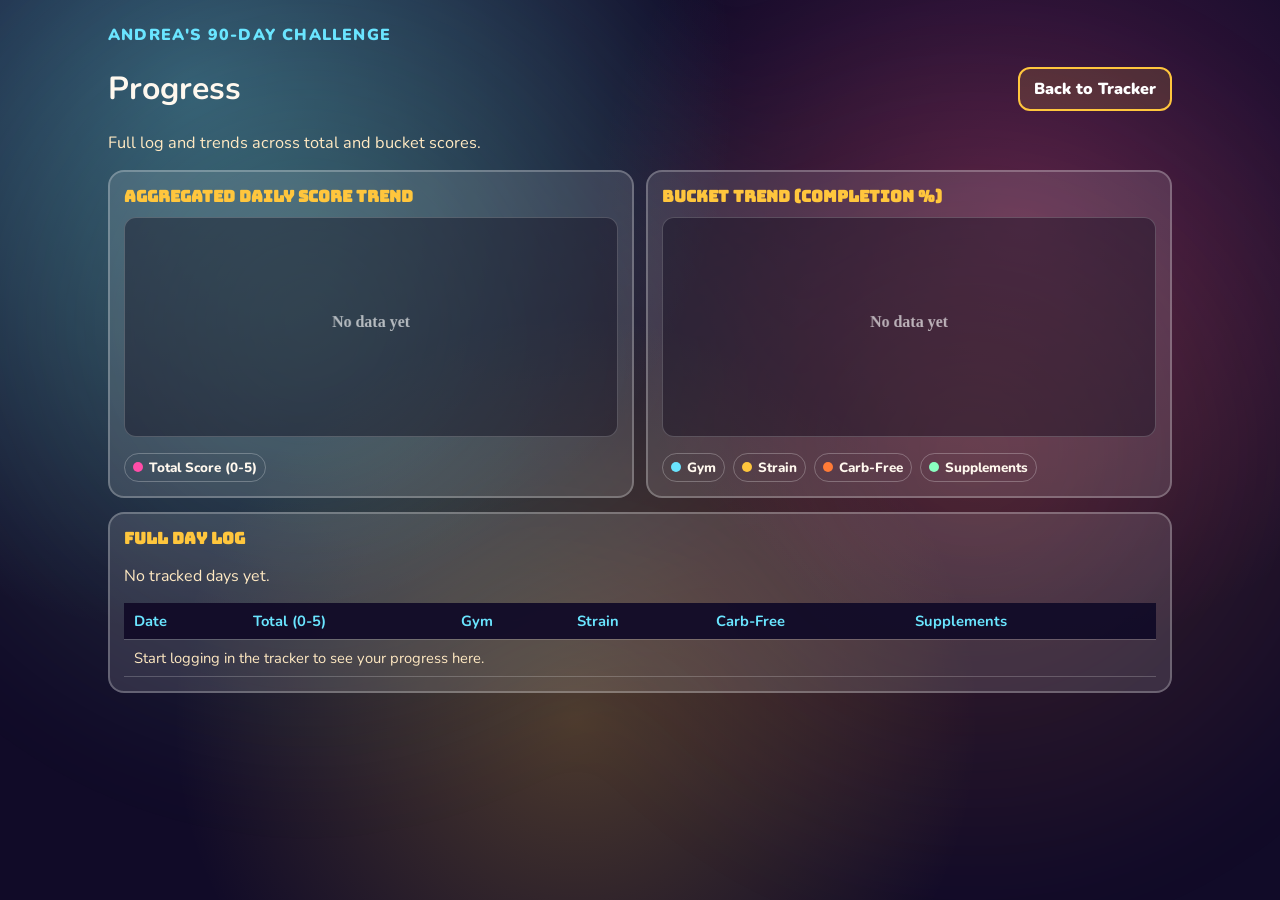
==== progress.html @ e8cfbc8a "Add progress page with logs and trend charts" ====
<!doctype html>
<html lang="en">
  <head>
    <meta charset="UTF-8" />
    <meta name="viewport" content="width=device-width, initial-scale=1.0" />
    <title>RoadTo-300 Progress</title>
    <link rel="preconnect" href="https://fonts.googleapis.com" />
    <link rel="preconnect" href="https://fonts.gstatic.com" crossorigin />
    <link
      href="https://fonts.googleapis.com/css2?family=Bungee:wght@400&family=Nunito:wght@500;700;900&display=swap"
      rel="stylesheet"
    />
    <link rel="stylesheet" href="./styles.css" />
  </head>
  <body>
    <div class="background-glow" aria-hidden="true"></div>

    <main class="progress-shell">
      <header class="progress-header">
        <div>
          <p class="eyebrow">Andrea's 90-Day Challenge</p>
          <h1>Progress</h1>
          <p class="subtitle">Full log and trends across total and bucket scores.</p>
        </div>
        <a href="./index.html" class="ghost-button back-link">Back to Tracker</a>
      </header>

      <section class="progress-grid">
        <article class="chart-card">
          <h2 class="chart-title">Aggregated Daily Score Trend</h2>
          <canvas id="totalTrendCanvas" class="chart-canvas" width="540" height="220"></canvas>
          <div class="chart-legend" id="totalLegend"></div>
        </article>

        <article class="chart-card">
          <h2 class="chart-title">Bucket Trend (Completion %)</h2>
          <canvas id="bucketTrendCanvas" class="chart-canvas" width="540" height="220"></canvas>
          <div class="chart-legend" id="bucketLegend"></div>
        </article>
      </section>

      <section class="log-card">
        <h2 class="chart-title">Full Day Log</h2>
        <p class="muted" id="logMeta">Loading...</p>
        <div class="log-scroll">
          <table class="log-table">
            <thead>
              <tr>
                <th>Date</th>
                <th>Total (0-5)</th>
                <th>Gym</th>
                <th>Strain</th>
                <th>Carb-Free</th>
                <th>Supplements</th>
              </tr>
            </thead>
            <tbody id="logTableBody"></tbody>
          </table>
        </div>
      </section>
    </main>

    <script src="./progress.js"></script>
  </body>
</html>
---- styles.css ----
:root {
  --bg: #110b28;
  --panel: rgba(255, 255, 255, 0.12);
  --panel-strong: rgba(255, 255, 255, 0.2);
  --text: #fff8ee;
  --muted: #ffe9c2;
  --mint: #8affc1;
  --sun: #ffc63d;
  --orange: #ff7b37;
  --pink: #ff4da8;
  --sky: #6ae5ff;
}

* {
  box-sizing: border-box;
}

body {
  margin: 0;
  min-height: 100vh;
  font-family: "Nunito", sans-serif;
  color: var(--text);
  background:
    radial-gradient(circle at 15% 10%, rgba(106, 229, 255, 0.32), transparent 40%),
    radial-gradient(circle at 80% 25%, rgba(255, 77, 168, 0.24), transparent 35%),
    radial-gradient(circle at 45% 80%, rgba(255, 198, 61, 0.25), transparent 40%),
    var(--bg);
  overflow-x: hidden;
}

.background-glow {
  position: fixed;
  inset: -15vmax;
  background:
    radial-gradient(circle at 30% 40%, rgba(138, 255, 193, 0.2), transparent 35%),
    radial-gradient(circle at 70% 50%, rgba(255, 123, 55, 0.2), transparent 35%);
  filter: blur(40px);
  z-index: -2;
  animation: drift 10s ease-in-out infinite alternate;
}

@keyframes drift {
  from {
    transform: translateY(-2%) translateX(-1%);
  }
  to {
    transform: translateY(2%) translateX(1%);
  }
}

.menu-toggle {
  position: fixed;
  top: 16px;
  left: 16px;
  z-index: 30;
  width: 48px;
  height: 48px;
  padding: 10px 9px;
  border: 2px solid rgba(255, 255, 255, 0.35);
  border-radius: 14px;
  background: rgba(17, 11, 40, 0.72);
  backdrop-filter: blur(8px);
  display: grid;
  gap: 6px;
  cursor: pointer;
}

.menu-toggle span {
  display: block;
  width: 100%;
  height: 3px;
  border-radius: 999px;
  background: var(--sky);
}

.menu-backdrop {
  position: fixed;
  inset: 0;
  z-index: 18;
  background: rgba(6, 3, 18, 0.56);
}

.app-menu {
  position: fixed;
  top: 0;
  left: 0;
  z-index: 20;
  width: min(320px, 85vw);
  height: 100vh;
  padding: 84px 16px 20px;
  transform: translateX(-105%);
  transition: transform 0.25s ease;
  background: linear-gradient(155deg, rgba(17, 11, 40, 0.95), rgba(48, 20, 78, 0.95));
  border-right: 2px solid rgba(255, 255, 255, 0.24);
  backdrop-filter: blur(10px);
}

.app-menu.is-open {
  transform: translateX(0);
}

.app-menu h2 {
  margin: 0 0 12px;
  color: var(--sun);
  font-family: "Bungee", sans-serif;
  font-size: 1.05rem;
}

.menu-action {
  display: block;
  width: 100%;
  border: 2px solid rgba(255, 198, 61, 0.95);
  border-radius: 12px;
  background: rgba(255, 198, 61, 0.12);
  color: #fff;
  text-align: left;
  font: inherit;
  font-weight: 900;
  line-height: 1.3;
  padding: 10px 12px;
  cursor: pointer;
  margin-bottom: 10px;
}

.menu-link {
  text-decoration: none;
}

.app-shell {
  max-width: 1100px;
  margin: 0 auto;
  padding: 24px 18px 40px;
}

.hero h1 {
  margin: 0;
  font-family: "Bungee", sans-serif;
  letter-spacing: 1px;
  font-size: clamp(2rem, 5vw, 3.4rem);
  color: var(--sun);
  text-shadow: 0 4px 0 rgba(0, 0, 0, 0.22);
}

.eyebrow {
  margin: 0 0 4px;
  color: var(--sky);
  font-weight: 900;
  text-transform: uppercase;
  letter-spacing: 1.2px;
}

.subtitle {
  margin: 8px 0 0;
  color: var(--muted);
  font-size: 1.02rem;
}

.control-panel {
  margin-top: 20px;
  padding: 14px;
  border: 2px solid rgba(255, 255, 255, 0.22);
  background: linear-gradient(130deg, var(--panel), rgba(17, 11, 40, 0.3));
  backdrop-filter: blur(7px);
  border-radius: 18px;
  display: grid;
  grid-template-columns: auto minmax(180px, 240px) auto auto;
  gap: 10px;
  align-items: center;
}

label {
  font-weight: 800;
}

input[type="date"],
input[type="number"] {
  width: 100%;
  border: 2px solid rgba(255, 255, 255, 0.35);
  border-radius: 12px;
  background: rgba(18, 12, 38, 0.78);
  color: #fff;
  padding: 9px 10px;
  font: inherit;
  font-weight: 800;
}

input:focus {
  outline: 2px solid var(--sky);
  outline-offset: 1px;
}

input[type="checkbox"] {
  width: 24px;
  height: 24px;
  accent-color: var(--mint);
  justify-self: end;
}

.ghost-button {
  border: 2px solid var(--sun);
  background: rgba(255, 198, 61, 0.14);
  color: #fff;
  border-radius: 12px;
  font: inherit;
  font-weight: 900;
  padding: 9px 14px;
  cursor: pointer;
  transition: transform 0.15s ease;
}

.ghost-button:hover {
  transform: translateY(-1px);
}

.score-pill {
  justify-self: end;
  font-weight: 900;
  padding: 8px 14px;
  border-radius: 999px;
  background: linear-gradient(90deg, rgba(106, 229, 255, 0.3), rgba(138, 255, 193, 0.3));
  border: 2px solid rgba(255, 255, 255, 0.28);
}

.cards-grid {
  margin-top: 20px;
  display: grid;
  grid-template-columns: repeat(auto-fit, minmax(230px, 1fr));
  gap: 14px;
}

.tracker-card {
  border-radius: 18px;
  border: 2px solid rgba(255, 255, 255, 0.22);
  padding: 14px;
  background: linear-gradient(145deg, var(--panel), rgba(255, 255, 255, 0.06));
  transform: translateY(14px);
  opacity: 0;
  animation: pop-in 0.5s ease forwards;
}

.tracker-card:nth-child(2) {
  animation-delay: 0.06s;
}

.tracker-card:nth-child(3) {
  animation-delay: 0.12s;
}

.tracker-card:nth-child(4) {
  animation-delay: 0.18s;
}

@keyframes pop-in {
  to {
    opacity: 1;
    transform: translateY(0);
  }
}

.tracker-card h2 {
  margin: 0;
  color: var(--sky);
  font-family: "Bungee", sans-serif;
  font-size: 1.2rem;
}

.card-note {
  margin: 6px 0 12px;
  color: var(--muted);
}

.field-row {
  display: grid;
  grid-template-columns: 1fr 94px;
  align-items: center;
  gap: 8px;
  margin-bottom: 8px;
}

.binary-row {
  grid-template-columns: 1fr auto;
}

.progress-wrap {
  margin-top: 10px;
}

.progress-wrap p {
  margin: 6px 0 0;
  text-align: right;
  font-weight: 900;
}

.progress-bar {
  height: 14px;
  border-radius: 999px;
  background: rgba(255, 255, 255, 0.18);
  overflow: hidden;
}

.progress-bar span {
  display: block;
  height: 100%;
  width: 0;
  border-radius: inherit;
  background: linear-gradient(90deg, var(--orange), var(--pink));
  transition: width 0.25s ease;
}

.tracker-card.is-complete {
  border-color: rgba(138, 255, 193, 0.85);
  box-shadow: 0 0 0 2px rgba(138, 255, 193, 0.2);
}

.tracker-card.is-complete .progress-bar span {
  background: linear-gradient(90deg, #6fffbe, #6ae5ff);
}

.summary-strip,
.insight-card {
  margin-top: 18px;
  padding: 14px;
  border-radius: 16px;
  border: 2px solid rgba(255, 255, 255, 0.25);
  background: var(--panel);
}

.summary-strip {
  display: grid;
  grid-template-columns: repeat(auto-fit, minmax(140px, 1fr));
  gap: 10px;
}

.summary-label {
  margin: 0;
  color: var(--muted);
  font-weight: 800;
}

.summary-value {
  margin: 2px 0 0;
  font-size: 1.3rem;
  font-weight: 900;
}

.insights-section {
  display: grid;
  grid-template-columns: repeat(auto-fit, minmax(280px, 1fr));
  gap: 12px;
}

.insight-card h3 {
  margin: 0 0 10px;
  font-family: "Bungee", sans-serif;
  color: var(--sun);
  font-size: 1.1rem;
}

.daily-row,
.week-row {
  display: grid;
  grid-template-columns: 1fr auto;
  gap: 10px;
  align-items: center;
  margin-bottom: 8px;
}

.week-meta {
  margin: 0 0 10px;
  color: var(--muted);
  font-weight: 800;
}

.mini-bar {
  grid-column: 1 / -1;
  height: 10px;
  border-radius: 999px;
  background: rgba(255, 255, 255, 0.18);
  overflow: hidden;
}

.mini-bar span {
  display: block;
  height: 100%;
  background: linear-gradient(90deg, #6ae5ff, #8affc1);
}

.progress-shell {
  max-width: 1100px;
  margin: 0 auto;
  padding: 24px 18px 40px;
}

.progress-header {
  display: flex;
  align-items: center;
  justify-content: space-between;
  gap: 12px;
  margin-bottom: 16px;
}

.back-link {
  text-decoration: none;
}

.progress-grid {
  display: grid;
  grid-template-columns: repeat(auto-fit, minmax(300px, 1fr));
  gap: 12px;
}

.chart-card,
.log-card {
  border-radius: 16px;
  border: 2px solid rgba(255, 255, 255, 0.25);
  background: var(--panel);
  padding: 14px;
}

.chart-title {
  margin: 0 0 10px;
  font-family: "Bungee", sans-serif;
  color: var(--sun);
  font-size: 1rem;
}

.chart-canvas {
  width: 100%;
  height: 220px;
  border-radius: 12px;
  background: rgba(8, 5, 22, 0.38);
  border: 1px solid rgba(255, 255, 255, 0.2);
}

.chart-legend {
  margin-top: 10px;
  display: flex;
  flex-wrap: wrap;
  gap: 8px;
}

.legend-chip {
  display: inline-flex;
  align-items: center;
  gap: 6px;
  border-radius: 999px;
  border: 1px solid rgba(255, 255, 255, 0.26);
  padding: 4px 8px;
  font-size: 0.84rem;
  font-weight: 800;
}

.legend-dot {
  width: 10px;
  height: 10px;
  border-radius: 999px;
}

.log-card {
  margin-top: 14px;
}

.log-scroll {
  overflow: auto;
  max-height: 440px;
}

.log-table {
  width: 100%;
  border-collapse: collapse;
  min-width: 760px;
}

.log-table th,
.log-table td {
  border-bottom: 1px solid rgba(255, 255, 255, 0.2);
  padding: 8px 10px;
  text-align: left;
  font-size: 0.92rem;
}

.log-table th {
  position: sticky;
  top: 0;
  background: rgba(17, 11, 40, 0.95);
  color: var(--sky);
}

.muted {
  color: var(--muted);
}

#sparkCanvas {
  position: fixed;
  inset: 0;
  pointer-events: none;
  z-index: 4;
}

@media (max-width: 760px) {
  .control-panel {
    grid-template-columns: 1fr;
  }

  .score-pill {
    justify-self: start;
  }

  .summary-strip {
    grid-template-columns: 1fr;
  }

  .app-shell {
    padding-top: 76px;
  }

  .menu-toggle {
    top: 12px;
    left: 12px;
  }

  .progress-header {
    flex-direction: column;
    align-items: flex-start;
  }
}
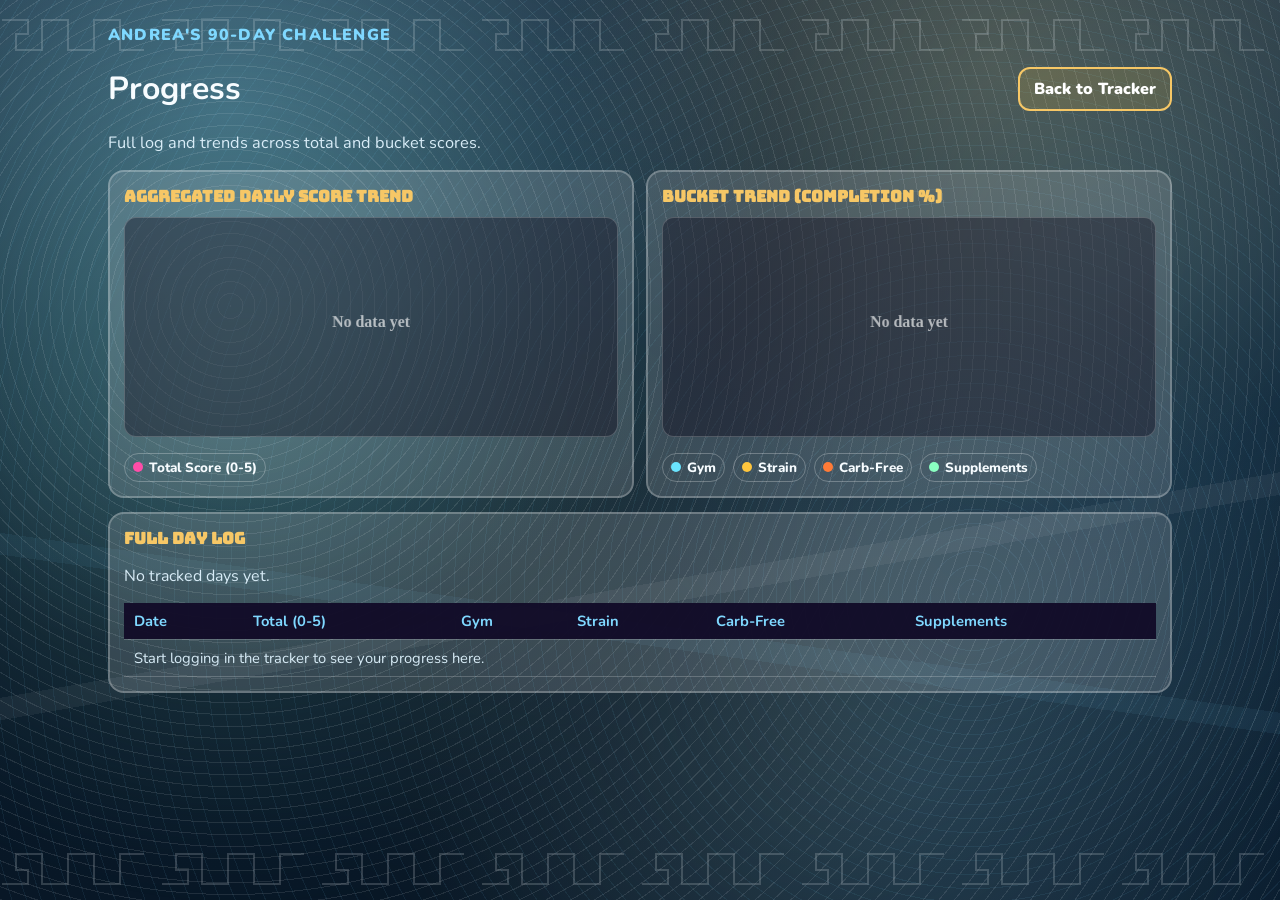
==== commit 6a1ce957: "Add stylized Iceland and Greece pattern overlays" ====
--- a/progress.html
+++ b/progress.html
@@ -14,6 +14,7 @@
   </head>
   <body>
     <div class="background-glow" aria-hidden="true"></div>
+    <div class="background-pattern" aria-hidden="true"></div>
 
     <main class="progress-shell">
       <header class="progress-header">
--- a/styles.css
+++ b/styles.css
@@ -1,14 +1,14 @@
 :root {
-  --bg: #110b28;
-  --panel: rgba(255, 255, 255, 0.12);
-  --panel-strong: rgba(255, 255, 255, 0.2);
-  --text: #fff8ee;
-  --muted: #ffe9c2;
-  --mint: #8affc1;
-  --sun: #ffc63d;
-  --orange: #ff7b37;
-  --pink: #ff4da8;
-  --sky: #6ae5ff;
+  --bg: #081726;
+  --panel: rgba(255, 255, 255, 0.14);
+  --panel-strong: rgba(255, 255, 255, 0.24);
+  --text: #f7fcff;
+  --muted: #d8ecf7;
+  --mint: #9af0d5;
+  --sun: #f6c766;
+  --orange: #f28d52;
+  --pink: #2d7ab6;
+  --sky: #7fd8ff;
 }
 
 * {
@@ -21,9 +21,10 @@
   font-family: "Nunito", sans-serif;
   color: var(--text);
   background:
-    radial-gradient(circle at 15% 10%, rgba(106, 229, 255, 0.32), transparent 40%),
-    radial-gradient(circle at 80% 25%, rgba(255, 77, 168, 0.24), transparent 35%),
-    radial-gradient(circle at 45% 80%, rgba(255, 198, 61, 0.25), transparent 40%),
+    radial-gradient(circle at 18% 12%, rgba(127, 216, 255, 0.35), transparent 42%),
+    radial-gradient(circle at 78% 8%, rgba(246, 199, 102, 0.22), transparent 34%),
+    radial-gradient(circle at 72% 86%, rgba(45, 122, 182, 0.28), transparent 42%),
+    linear-gradient(180deg, rgba(236, 247, 255, 0.08) 0%, rgba(11, 39, 63, 0.12) 38%, rgba(8, 23, 38, 0.5) 100%),
     var(--bg);
   overflow-x: hidden;
 }
@@ -32,11 +33,55 @@
   position: fixed;
   inset: -15vmax;
   background:
-    radial-gradient(circle at 30% 40%, rgba(138, 255, 193, 0.2), transparent 35%),
-    radial-gradient(circle at 70% 50%, rgba(255, 123, 55, 0.2), transparent 35%);
+    radial-gradient(circle at 26% 44%, rgba(154, 240, 213, 0.24), transparent 35%),
+    radial-gradient(circle at 78% 34%, rgba(127, 216, 255, 0.2), transparent 38%),
+    radial-gradient(circle at 62% 70%, rgba(246, 199, 102, 0.12), transparent 36%);
   filter: blur(40px);
+  z-index: -3;
+  animation: drift 10s ease-in-out infinite alternate;
+}
+
+.background-pattern {
+  position: fixed;
+  inset: 0;
   z-index: -2;
-  animation: drift 10s ease-in-out infinite alternate;
+  pointer-events: none;
+  background:
+    repeating-radial-gradient(
+      circle at 18% 34%,
+      rgba(247, 252, 255, 0.2) 0 1px,
+      transparent 1px 12px
+    ),
+    repeating-radial-gradient(
+      circle at 76% 66%,
+      rgba(127, 216, 255, 0.14) 0 1px,
+      transparent 1px 14px
+    ),
+    linear-gradient(170deg, transparent 62%, rgba(255, 255, 255, 0.11) 62% 64%, transparent 64%),
+    linear-gradient(188deg, transparent 66%, rgba(127, 216, 255, 0.12) 66% 68%, transparent 68%);
+  opacity: 0.5;
+}
+
+.background-pattern::before,
+.background-pattern::after {
+  content: "";
+  position: absolute;
+  left: 0;
+  right: 0;
+  height: 34px;
+  background-image: url("data:image/svg+xml,%3Csvg xmlns='http://www.w3.org/2000/svg' width='160' height='34' viewBox='0 0 160 34' fill='none' stroke='%23f7fcff' stroke-width='2'%3E%3Cpath d='M2 2h26v14H16v16h26V2h26v30h26V2h26v30h24'/%3E%3C/svg%3E");
+  background-repeat: repeat-x;
+  background-size: 160px 34px;
+  opacity: 0.35;
+}
+
+.background-pattern::before {
+  top: 18px;
+}
+
+.background-pattern::after {
+  bottom: 14px;
+  transform: scaleY(-1);
 }
 
 @keyframes drift {
@@ -58,7 +103,7 @@
   padding: 10px 9px;
   border: 2px solid rgba(255, 255, 255, 0.35);
   border-radius: 14px;
-  background: rgba(17, 11, 40, 0.72);
+  background: rgba(8, 30, 48, 0.72);
   backdrop-filter: blur(8px);
   display: grid;
   gap: 6px;
@@ -77,7 +122,7 @@
   position: fixed;
   inset: 0;
   z-index: 18;
-  background: rgba(6, 3, 18, 0.56);
+  background: rgba(3, 17, 29, 0.56);
 }
 
 .app-menu {
@@ -90,7 +135,7 @@
   padding: 84px 16px 20px;
   transform: translateX(-105%);
   transition: transform 0.25s ease;
-  background: linear-gradient(155deg, rgba(17, 11, 40, 0.95), rgba(48, 20, 78, 0.95));
+  background: linear-gradient(155deg, rgba(8, 30, 48, 0.95), rgba(12, 58, 92, 0.95));
   border-right: 2px solid rgba(255, 255, 255, 0.24);
   backdrop-filter: blur(10px);
 }
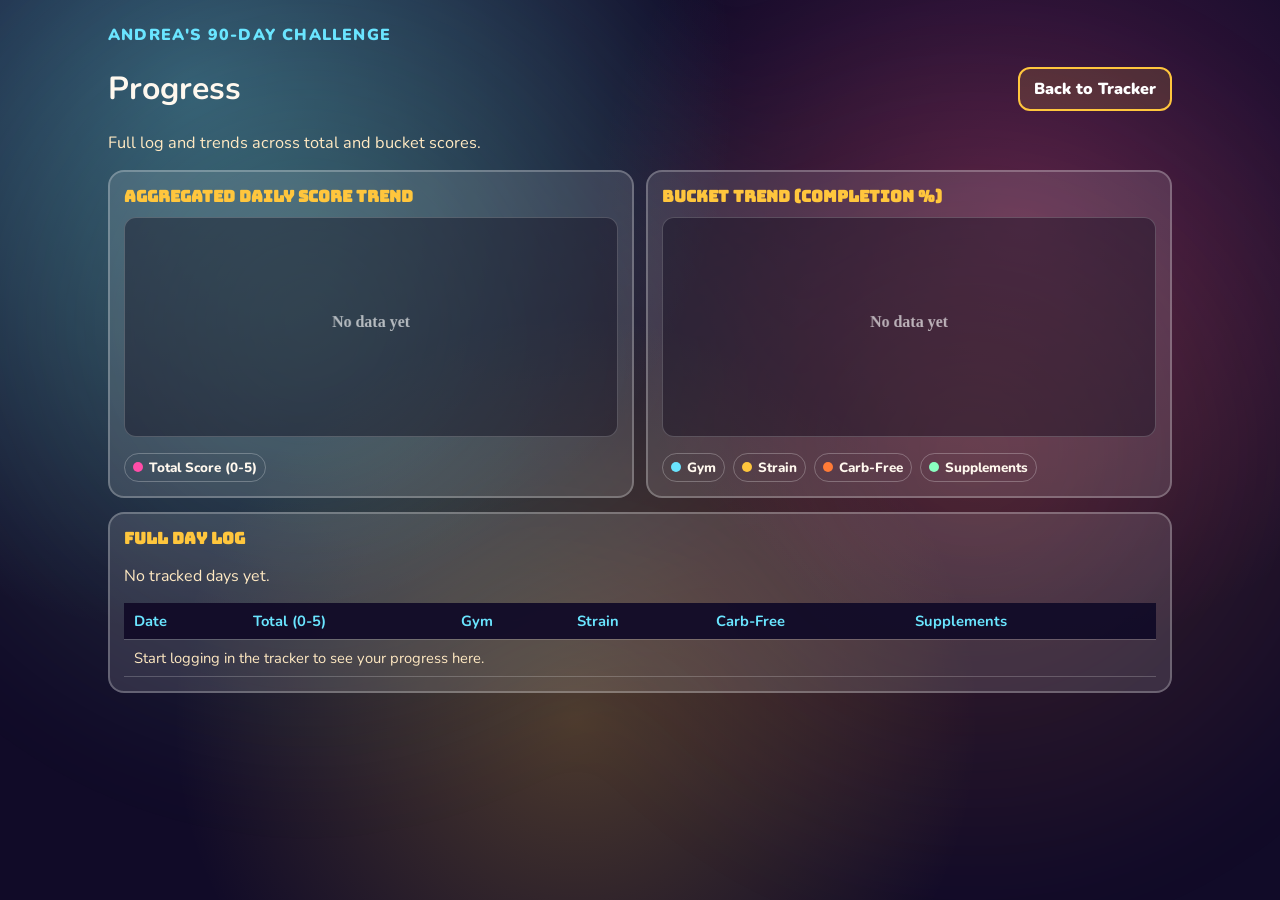
==== commit f00d9b27: "Revert to original background and color palette" ====
--- a/progress.html
+++ b/progress.html
@@ -14,7 +14,6 @@
   </head>
   <body>
     <div class="background-glow" aria-hidden="true"></div>
-    <div class="background-pattern" aria-hidden="true"></div>
 
     <main class="progress-shell">
       <header class="progress-header">
--- a/styles.css
+++ b/styles.css
@@ -1,14 +1,14 @@
 :root {
-  --bg: #081726;
-  --panel: rgba(255, 255, 255, 0.14);
-  --panel-strong: rgba(255, 255, 255, 0.24);
-  --text: #f7fcff;
-  --muted: #d8ecf7;
-  --mint: #9af0d5;
-  --sun: #f6c766;
-  --orange: #f28d52;
-  --pink: #2d7ab6;
-  --sky: #7fd8ff;
+  --bg: #110b28;
+  --panel: rgba(255, 255, 255, 0.12);
+  --panel-strong: rgba(255, 255, 255, 0.2);
+  --text: #fff8ee;
+  --muted: #ffe9c2;
+  --mint: #8affc1;
+  --sun: #ffc63d;
+  --orange: #ff7b37;
+  --pink: #ff4da8;
+  --sky: #6ae5ff;
 }
 
 * {
@@ -21,10 +21,9 @@
   font-family: "Nunito", sans-serif;
   color: var(--text);
   background:
-    radial-gradient(circle at 18% 12%, rgba(127, 216, 255, 0.35), transparent 42%),
-    radial-gradient(circle at 78% 8%, rgba(246, 199, 102, 0.22), transparent 34%),
-    radial-gradient(circle at 72% 86%, rgba(45, 122, 182, 0.28), transparent 42%),
-    linear-gradient(180deg, rgba(236, 247, 255, 0.08) 0%, rgba(11, 39, 63, 0.12) 38%, rgba(8, 23, 38, 0.5) 100%),
+    radial-gradient(circle at 15% 10%, rgba(106, 229, 255, 0.32), transparent 40%),
+    radial-gradient(circle at 80% 25%, rgba(255, 77, 168, 0.24), transparent 35%),
+    radial-gradient(circle at 45% 80%, rgba(255, 198, 61, 0.25), transparent 40%),
     var(--bg);
   overflow-x: hidden;
 }
@@ -33,55 +32,11 @@
   position: fixed;
   inset: -15vmax;
   background:
-    radial-gradient(circle at 26% 44%, rgba(154, 240, 213, 0.24), transparent 35%),
-    radial-gradient(circle at 78% 34%, rgba(127, 216, 255, 0.2), transparent 38%),
-    radial-gradient(circle at 62% 70%, rgba(246, 199, 102, 0.12), transparent 36%);
+    radial-gradient(circle at 30% 40%, rgba(138, 255, 193, 0.2), transparent 35%),
+    radial-gradient(circle at 70% 50%, rgba(255, 123, 55, 0.2), transparent 35%);
   filter: blur(40px);
-  z-index: -3;
+  z-index: -2;
   animation: drift 10s ease-in-out infinite alternate;
-}
-
-.background-pattern {
-  position: fixed;
-  inset: 0;
-  z-index: -2;
-  pointer-events: none;
-  background:
-    repeating-radial-gradient(
-      circle at 18% 34%,
-      rgba(247, 252, 255, 0.2) 0 1px,
-      transparent 1px 12px
-    ),
-    repeating-radial-gradient(
-      circle at 76% 66%,
-      rgba(127, 216, 255, 0.14) 0 1px,
-      transparent 1px 14px
-    ),
-    linear-gradient(170deg, transparent 62%, rgba(255, 255, 255, 0.11) 62% 64%, transparent 64%),
-    linear-gradient(188deg, transparent 66%, rgba(127, 216, 255, 0.12) 66% 68%, transparent 68%);
-  opacity: 0.5;
-}
-
-.background-pattern::before,
-.background-pattern::after {
-  content: "";
-  position: absolute;
-  left: 0;
-  right: 0;
-  height: 34px;
-  background-image: url("data:image/svg+xml,%3Csvg xmlns='http://www.w3.org/2000/svg' width='160' height='34' viewBox='0 0 160 34' fill='none' stroke='%23f7fcff' stroke-width='2'%3E%3Cpath d='M2 2h26v14H16v16h26V2h26v30h26V2h26v30h24'/%3E%3C/svg%3E");
-  background-repeat: repeat-x;
-  background-size: 160px 34px;
-  opacity: 0.35;
-}
-
-.background-pattern::before {
-  top: 18px;
-}
-
-.background-pattern::after {
-  bottom: 14px;
-  transform: scaleY(-1);
 }
 
 @keyframes drift {
@@ -103,7 +58,7 @@
   padding: 10px 9px;
   border: 2px solid rgba(255, 255, 255, 0.35);
   border-radius: 14px;
-  background: rgba(8, 30, 48, 0.72);
+  background: rgba(17, 11, 40, 0.72);
   backdrop-filter: blur(8px);
   display: grid;
   gap: 6px;
@@ -122,7 +77,7 @@
   position: fixed;
   inset: 0;
   z-index: 18;
-  background: rgba(3, 17, 29, 0.56);
+  background: rgba(6, 3, 18, 0.56);
 }
 
 .app-menu {
@@ -135,7 +90,7 @@
   padding: 84px 16px 20px;
   transform: translateX(-105%);
   transition: transform 0.25s ease;
-  background: linear-gradient(155deg, rgba(8, 30, 48, 0.95), rgba(12, 58, 92, 0.95));
+  background: linear-gradient(155deg, rgba(17, 11, 40, 0.95), rgba(48, 20, 78, 0.95));
   border-right: 2px solid rgba(255, 255, 255, 0.24);
   backdrop-filter: blur(10px);
 }
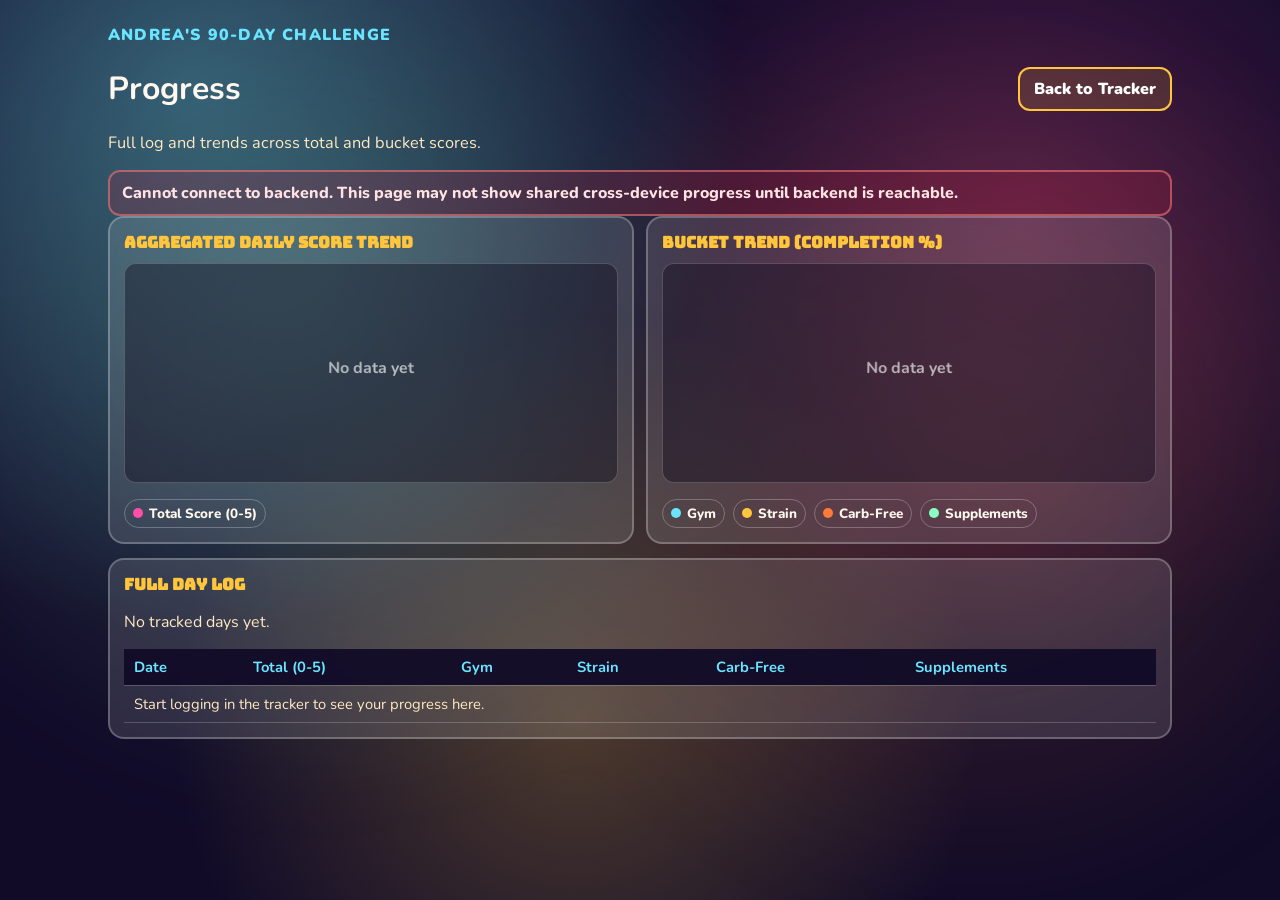
==== commit f469a0ba: "Fix backend endpoint resolution and show connection errors" ====
--- a/progress.html
+++ b/progress.html
@@ -24,6 +24,7 @@
         </div>
         <a href="./index.html" class="ghost-button back-link">Back to Tracker</a>
       </header>
+      <p id="backendStatusProgress" class="backend-status" hidden></p>
 
       <section class="progress-grid">
         <article class="chart-card">
--- a/styles.css
+++ b/styles.css
@@ -132,6 +132,16 @@
   padding: 24px 18px 40px;
 }
 
+.top-banner {
+  display: block;
+  width: 100%;
+  max-height: 260px;
+  object-fit: cover;
+  border-radius: 18px;
+  border: 2px solid rgba(255, 255, 255, 0.24);
+  margin-bottom: 16px;
+}
+
 .hero h1 {
   margin: 0;
   font-family: "Bungee", sans-serif;
@@ -153,6 +163,16 @@
   margin: 8px 0 0;
   color: var(--muted);
   font-size: 1.02rem;
+}
+
+.backend-status {
+  margin: 12px 0 0;
+  padding: 10px 12px;
+  border-radius: 12px;
+  border: 2px solid rgba(255, 125, 125, 0.55);
+  background: rgba(168, 32, 64, 0.26);
+  color: #ffe2e2;
+  font-weight: 800;
 }
 
 .control-panel {
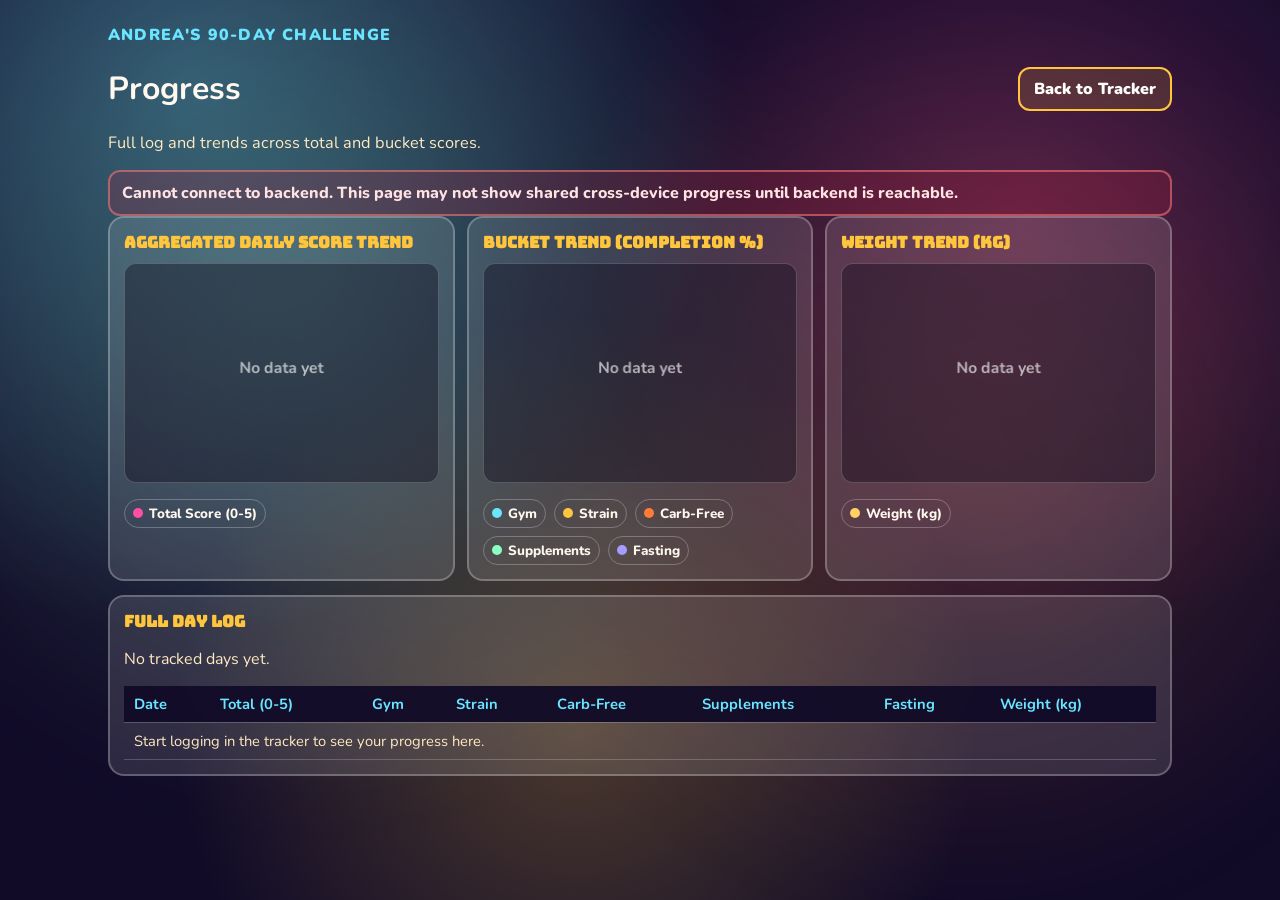
==== commit 672f105e: "Add fasting and weight tracking across app and progress" ====
--- a/progress.html
+++ b/progress.html
@@ -38,6 +38,12 @@
           <canvas id="bucketTrendCanvas" class="chart-canvas" width="540" height="220"></canvas>
           <div class="chart-legend" id="bucketLegend"></div>
         </article>
+
+        <article class="chart-card">
+          <h2 class="chart-title">Weight Trend (kg)</h2>
+          <canvas id="weightTrendCanvas" class="chart-canvas" width="540" height="220"></canvas>
+          <div class="chart-legend" id="weightLegend"></div>
+        </article>
       </section>
 
       <section class="log-card">
@@ -53,6 +59,8 @@
                 <th>Strain</th>
                 <th>Carb-Free</th>
                 <th>Supplements</th>
+                <th>Fasting</th>
+                <th>Weight (kg)</th>
               </tr>
             </thead>
             <tbody id="logTableBody"></tbody>
